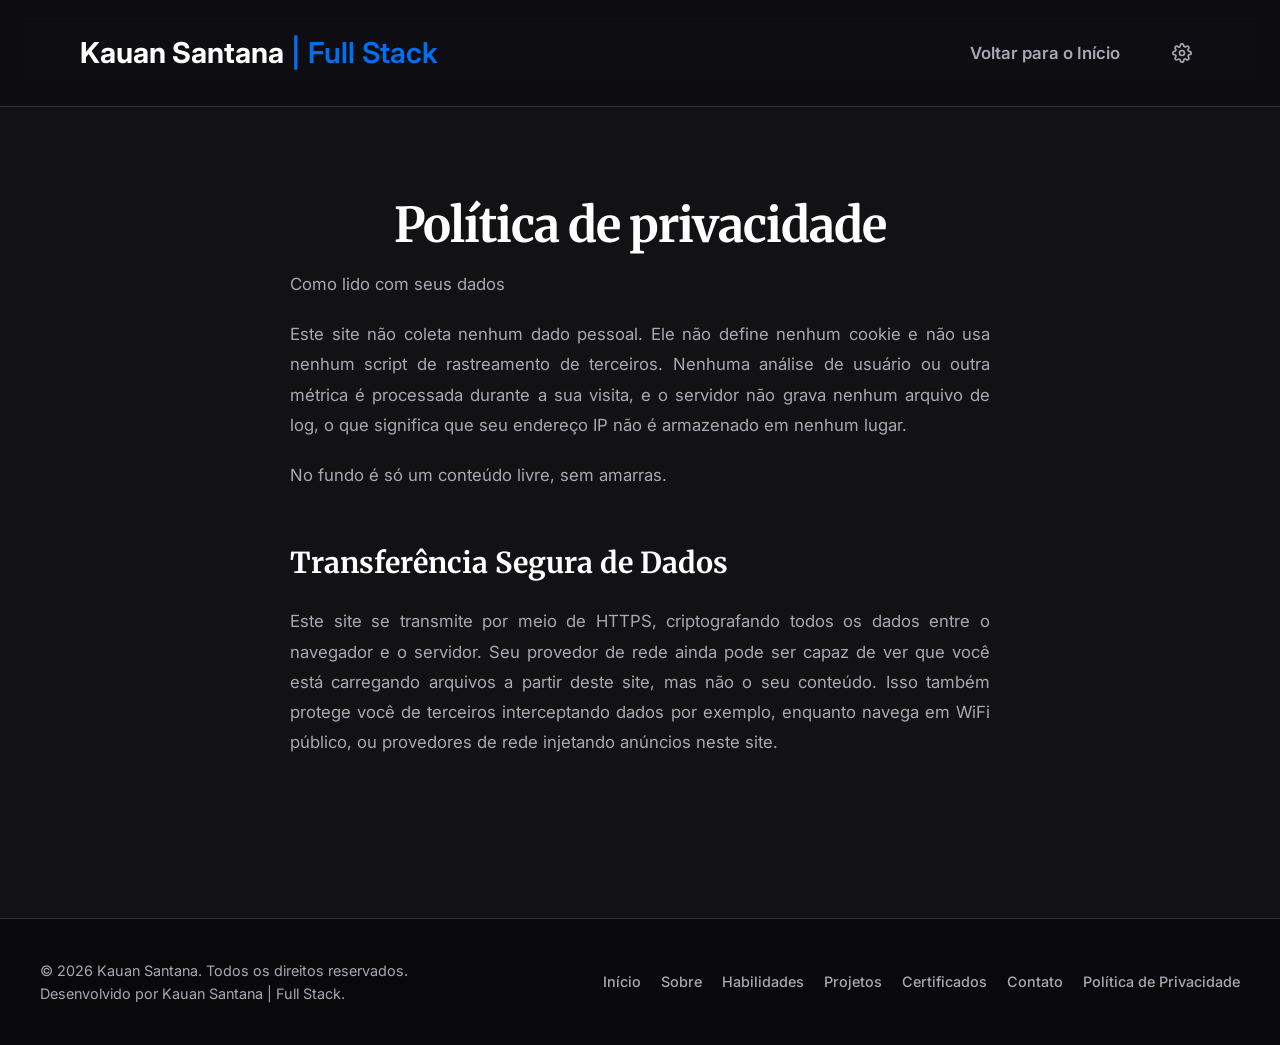
==== privacidade.html @ 3b760c07 "commit teste" ====
<!DOCTYPE html>
<html lang="pt-BR">
<head>
    <meta charset="UTF-8">
    <meta name="viewport" content="width=device-width, initial-scale=1.0">
    <title data-i18n="foot_priv">Política de Privacidade │ Kauan Santana</title>
    
    <link rel="icon" type="image/jpeg" href="imagens/icone.jpg">
    <link rel="stylesheet" href="style.css">
    <link href="https://fonts.googleapis.com/css2?family=Inter:wght@400;600;700&family=Merriweather:wght@400;700&display=swap" rel="stylesheet">
</head>
<body>

    <header>
        <div class="logo">Kauan Santana<span class="destaque"> | Full Stack</span></div>
        <nav>
            <ul>
                <li><a href="index.html" data-i18n="priv_back">Voltar para o Início</a></li>
                
                <li class="settings-menu">
                    <button id="settings-btn" aria-label="Configurações">
                        <svg width="20" height="20" viewBox="0 0 24 24" fill="none" stroke="currentColor" stroke-width="2" stroke-linecap="round" stroke-linejoin="round">
                            <circle cx="12" cy="12" r="3"></circle>
                            <path d="M19.4 15a1.65 1.65 0 0 0 .33 1.82l.06.06a2 2 0 0 1 0 2.83 2 2 0 0 1-2.83 0l-.06-.06a1.65 1.65 0 0 0-1.82-.33 1.65 1.65 0 0 0-1 1.51V21a2 2 0 0 1-2 2 2 2 0 0 1-2-2v-.09A1.65 1.65 0 0 0 9 19.4a1.65 1.65 0 0 0-1.82.33l-.06.06a2 2 0 0 1-2.83 0 2 2 0 0 1 0-2.83l.06-.06a1.65 1.65 0 0 0 .33-1.82 1.65 1.65 0 0 0-1.51-1H3a2 2 0 0 1-2-2 2 2 0 0 1 2-2h.09A1.65 1.65 0 0 0 4.6 9a1.65 1.65 0 0 0-.33-1.82l-.06-.06a2 2 0 0 1 0-2.83 2 2 0 0 1 2.83 0l.06.06a1.65 1.65 0 0 0 1.82.33H9a1.65 1.65 0 0 0 1-1.51V3a2 2 0 0 1 2-2 2 2 0 0 1 2 2v.09a1.65 1.65 0 0 0 1 1.51 1.65 1.65 0 0 0 1.82-.33l.06-.06a2 2 0 0 1 2.83 0 2 2 0 0 1 0 2.83l-.06.06a1.65 1.65 0 0 0-.33 1.82V9a1.65 1.65 0 0 0 1.51 1H21a2 2 0 0 1 2 2 2 2 0 0 1-2 2h-.09a1.65 1.65 0 0 0-1.51 1z"></path>
                        </svg>
                    </button>
                    
                    <div id="settings-dropdown" class="dropdown-content hidden">
                        <div class="setting-group">
                            <label data-i18n="config_theme">Tema:</label>
                            <select id="theme-select">
                                <option value="dark" data-i18n="theme_dark">Dark</option>
                                <option value="light" data-i18n="theme_light">Light</option>
                            </select>
                        </div>
                        <div class="setting-group">
                            <label data-i18n="config_lang">Idioma:</label>
                            <select id="lang-select">
                                <option value="pt">Português</option>
                                <option value="en">English</option>
                            </select>
                        </div>
                    </div>
                </li>
            </ul>
        </nav>
    </header>

    <section class="privacy-section">
        <div class="privacy-container">
            <h1 data-i18n="priv_h1">Política de privacidade</h1>
            <p class="privacy-subtitle" data-i18n="priv_sub">Como lido com seus dados</p>

            <p data-i18n="priv_p1">Este site não coleta nenhum dado pessoal. Ele não define nenhum cookie e não usa nenhum script de rastreamento de terceiros. Nenhuma análise de usuário ou outra métrica é processada durante a sua visita, e o servidor não grava nenhum arquivo de log, o que significa que seu endereço IP não é armazenado em nenhum lugar.</p>
            
            <p data-i18n="priv_p2">No fundo é só um conteúdo livre, sem amarras.</p>

            <h2 data-i18n="priv_h2">Transferência Segura de Dados</h2>
            <p data-i18n="priv_p3">Este site se transmite por meio de HTTPS, criptografando todos os dados entre o navegador e o servidor. Seu provedor de rede ainda pode ser capaz de ver que você está carregando arquivos a partir deste site, mas não o seu conteúdo. Isso também protege você de terceiros interceptando dados por exemplo, enquanto navega em WiFi público, ou provedores de rede injetando anúncios neste site.</p>
        </div>
    </section>

    <footer>
        <div class="footer-container">
            <div class="footer-texto">
                <p data-i18n="foot_copy">&copy; 2026 Kauan Santana. Todos os direitos reservados.</p>
                <p data-i18n="foot_dev">Desenvolvido por <span>Kauan Santana | Full Stack</span>.</p>
            </div>
            <div class="footer-links">
                <a href="#inicio" data-i18n="nav_home">Início</a>
                <a href="#sobre" data-i18n="nav_about">Sobre</a>
                <a href="#habilidades" data-i18n="nav_skills">Habilidades</a>
                <a href="#projetos" data-i18n="nav_projects">Projetos</a>
                <a href="https://www.linkedin.com/in/kauan-santana-ab8915325/details/certifications/" target="_blank" data-i18n="nav_certs">Certificados</a>
                <a href="#contato" data-i18n="nav_contact">Contato</a>
                <a href="privacidade.html" data-i18n="foot_priv">Política de Privacidade</a>
            </div>
        </div>
    </footer>

    <script src="script.js"></script>
</body>
</html>
---- style.css ----
/* =========================================
   VARIÁVEIS DE CORES (TEMA DARK E LIGHT)
========================================= */
:root {
    --bg-color: #121214;
    --header-bg: #0d0d12;
    --text-main: #ffffff;
    --text-muted: #a8a8b3;
    --card-bg: #202024;
    --border-color: #323238;
    --accent-color: #0070f3;
    --input-bg: #121214;
    --footer-bg: #09090b;
    --dropdown-bg: #202024;
}

body.light-mode {
    --bg-color: #f4f4f5; 
    --header-bg: #ffffff; 
    --text-main: #18181b; 
    --text-muted: #71717a; 
    --card-bg: #ffffff; 
    --border-color: #e4e4e7; 
    --accent-color: #2563eb; 
    --input-bg: #fafafa;
    --footer-bg: #ffffff;
    --dropdown-bg: #ffffff;
}

/* =========================================
   RESET BÁSICO E CONFIGURAÇÕES GERAIS
========================================= */
* {
    margin: 0;
    padding: 0;
    box-sizing: border-box;
    font-family: 'Inter', sans-serif;
}

html {
    scroll-behavior: smooth;
}

body {
    background-color: var(--bg-color);
    color: var(--text-main);
    line-height: 1.6;
    transition: background-color 0.4s ease, color 0.4s ease;
}

section {
    padding: 80px 20px;
    max-width: 1200px;
    margin: 0 auto;
}

h2 {
    text-align: center;
    margin-bottom: 40px;
    font-size: 2.5rem;
    color: var(--text-main);
    transition: color 0.4s ease;
}

::-webkit-scrollbar {
    width: 10px;
}
::-webkit-scrollbar-track {
    background: var(--bg-color);
}
::-webkit-scrollbar-thumb {
    background: var(--border-color);
    border-radius: 5px;
}
::-webkit-scrollbar-thumb:hover {
    background: var(--accent-color);
}

/* =========================================
   CABEÇALHO E NAVEGAÇÃO 
========================================= */
header {
    background-color: rgba(13, 13, 18, 0.85);
    backdrop-filter: blur(12px); 
    -webkit-backdrop-filter: blur(12px);
    padding: 30px 80px; 
    display: flex;
    justify-content: space-between;
    align-items: center;
    border-bottom: 1px solid var(--border-color); 
    position: sticky; 
    top: 0;
    z-index: 100;     
    transition: background-color 0.4s ease, border-color 0.4s ease;
}

body.light-mode header {
    background-color: rgba(255, 255, 255, 0.85);
}

header .logo {
    font-size: 1.8rem; 
    font-weight: 700;
    color: var(--text-main);
    transition: color 0.4s ease;
}

header .logo .destaque {
    color: var(--accent-color); 
    font-weight: 600;
}

nav ul {
    list-style: none;
    display: flex;
    gap: 20px; /* Aumentado: afasta mais os links um do outro */
    align-items: center;
}

nav a {
    color: var(--text-muted);
    text-decoration: none;
    font-weight: 600;
    font-size: 1.05rem; /* Aumentado de 0.95rem para facilitar a leitura */
    padding: 10px 24px; /* Links mais "gordinhos" e clicáveis */
    border-radius: 30px; 
    transition: all 0.3s ease;
}

nav a:hover {
    color: var(--accent-color);
}

nav a.ativo {
    background-color: rgba(37, 99, 235, 0.1); 
    color: var(--accent-color); 
}

/* =========================================
   MENU DE CONFIGURAÇÕES (ENGRENAGEM REFINADA)
========================================= */
.settings-menu {
    position: relative;
    display: flex;
    align-items: center;
}

#settings-btn {
    background: none;
    border: none;
    color: var(--text-muted);
    cursor: pointer;
    padding: 8px;
    display: flex;
    align-items: center;
    justify-content: center;
    border-radius: 50%;
    transition: background-color 0.3s ease, color 0.3s ease, transform 0.4s ease;
}

#settings-btn:hover {
    color: var(--accent-color);
    background-color: rgba(37, 99, 235, 0.1);
    transform: rotate(90deg); 
}

.dropdown-content {
    position: absolute;
    top: 50px;
    right: 0;
    background-color: var(--dropdown-bg);
    border: 1px solid var(--border-color);
    border-radius: 12px;
    padding: 20px;
    width: 220px;
    box-shadow: 0 10px 30px rgba(0,0,0,0.1);
    z-index: 200;
    opacity: 1;
    visibility: visible;
    transform: translateY(0);
    transition: all 0.3s cubic-bezier(0.16, 1, 0.3, 1);
}

.dropdown-content.hidden {
    opacity: 0;
    visibility: hidden;
    transform: translateY(-15px);
    pointer-events: none;
}

.setting-group {
    display: flex;
    flex-direction: column;
    gap: 8px;
    margin-bottom: 20px;
}

.setting-group:last-child {
    margin-bottom: 0;
}

.setting-group label {
    font-size: 0.85rem;
    color: var(--text-muted);
    font-weight: 600;
    text-transform: uppercase;
    letter-spacing: 1px;
}

.setting-group select {
    appearance: none; 
    -webkit-appearance: none;
    -moz-appearance: none;
    background-color: var(--input-bg);
    color: var(--text-main);
    border: 1px solid var(--border-color);
    padding: 10px 15px;
    border-radius: 8px;
    font-size: 0.95rem;
    font-weight: 500;
    cursor: pointer;
    outline: none;
    transition: border-color 0.3s ease, box-shadow 0.3s ease;
    background-image: url('data:image/svg+xml;utf8,<svg width="12" height="8" viewBox="0 0 12 8" fill="none" xmlns="http://www.w3.org/2000/svg"><path d="M1 1.5L6 6.5L11 1.5" stroke="%23a8a8b3" stroke-width="2" stroke-linecap="round" stroke-linejoin="round"/></svg>');
    background-repeat: no-repeat;
    background-position: right 15px center;
    padding-right: 40px; 
}

body.light-mode .setting-group select {
    background-image: url('data:image/svg+xml;utf8,<svg width="12" height="8" viewBox="0 0 12 8" fill="none" xmlns="http://www.w3.org/2000/svg"><path d="M1 1.5L6 6.5L11 1.5" stroke="%2371717a" stroke-width="2" stroke-linecap="round" stroke-linejoin="round"/></svg>');
}

.setting-group select:focus {
    border-color: var(--accent-color);
    box-shadow: 0 0 0 3px rgba(37, 99, 235, 0.1);
}

/* =========================================
   SEÇÃO: INÍCIO (HERO) - 2 COLUNAS
========================================= */
.hero {
    position: relative;
    display: flex;
    align-items: center;
    min-height: 95vh;
    padding: 100px 20px 140px 20px; 
    overflow: hidden;
    background-color: var(--header-bg);
}

.hero-container {
    max-width: 1200px;
    margin: 0 auto;
    display: flex;
    flex-direction: row; /* Textos e Imagem lado a lado */
    align-items: center;
    justify-content: space-between;
    gap: 50px; 
    width: 100%;
    z-index: 2;
}

.hero-texto {
    flex: 1.2; 
    text-align: left; /* Alinhamento para a esquerda */
    display: flex;
    flex-direction: column;
    align-items: flex-start;
    margin-bottom: 0; 
}

.hero-texto h1 {
    font-size: 3.5rem; 
    line-height: 1.2;
    margin-bottom: 20px;
    color: var(--text-main);
    font-weight: 700;
}

.hero-texto h1 span {
    color: var(--accent-color);
}

/* Novo Texto de Boas-Vindas */
.hero-welcome {
    font-size: 1.15rem;
    color: var(--text-muted);
    margin-bottom: 30px; /* Espaço para respirar antes da citação */
    max-width: 100%;
    line-height: 1.7;
}

/* Container do Efeito de Digitação (Citação) */
.typing-container {
    font-size: 1.15rem;
    color: var(--text-main);
    margin-bottom: 40px;
    max-width: 100%; 
    line-height: 1.6;
    min-height: 60px;
    font-style: italic;
    border-left: 4px solid var(--accent-color); /* Destaque visual */
    padding-left: 20px;
    background: linear-gradient(90deg, rgba(37, 99, 235, 0.05) 0%, rgba(0,0,0,0) 100%);
    padding-top: 10px;
    padding-bottom: 10px;
    border-radius: 0 8px 8px 0;
}

.typing-container strong {
    color: var(--accent-color);
    font-weight: 600;
    font-style: normal;
    font-size: 0.95rem;
    display: block;
    margin-top: 8px;
}

.cursor {
    display: inline-block;
    width: 3px;
    height: 1.2rem;
    background-color: var(--accent-color);
    margin-left: 4px;
    vertical-align: middle;
    animation: blink 0.8s infinite;
}

@keyframes blink {
    0%, 100% { opacity: 1; }
    50% { opacity: 0; }
}

.hero-botoes {
    display: flex;
    gap: 20px;
    justify-content: flex-start;
}

/* Ajuste da Imagem na Coluna da Direita */
.hero-imagem {
    flex: 1; 
    display: flex;
    justify-content: center;
    align-items: center;
    width: 100%; 
}

.hero-banner {
    max-width: 100%; 
    height: auto;
    width: 500px; 
    display: block;
    margin: 0 auto;
    filter: drop-shadow(0 15px 30px rgba(0,0,0,0.2)); 
    animation: float_banner 6s ease-in-out infinite; 
}

body.light-mode .hero-banner {
    filter: drop-shadow(0 15px 25px rgba(37, 99, 235, 0.15)); 
}

@keyframes float_banner {
    0% { transform: translateY(0px) rotate(-1deg); } 
    50% { transform: translateY(-20px) rotate(1deg); }
    100% { transform: translateY(0px) rotate(-1deg); }
}

.hero-curve {
    position: absolute;
    bottom: -1px;
    left: 0;
    width: 100%;
    line-height: 0;
}

.hero-curve svg {
    display: block;
    width: calc(100% + 1.3px);
    height: 90px;
    color: var(--bg-color);
}

/* Botões Globais */
.btn {
    display: inline-block;
    background-color: var(--accent-color);
    color: #ffffff; 
    padding: 14px 32px;
    border-radius: 8px;
    text-decoration: none;
    font-weight: 700;
    font-size: 1rem;
    transition: background-color 0.3s ease, transform 0.2s ease;
    border: none;
    cursor: pointer;
}

.btn:hover {
    background-color: #1d4ed8;
    transform: translateY(-2px);
}

.btn-secundario {
    display: inline-block;
    background-color: transparent;
    color: var(--accent-color);
    padding: 14px 32px;
    border-radius: 8px;
    text-decoration: none;
    font-weight: 700;
    font-size: 1rem;
    border: 2px solid var(--accent-color);
    transition: all 0.3s ease;
}

.btn-secundario:hover {
    background-color: rgba(37, 99, 235, 0.05);
    transform: translateY(-2px);
}

/* =========================================
   SEÇÃO: SOBRE MIM
========================================= */
.sobre-section {
    background-color: var(--bg-color); 
    padding: 100px 20px;
}

.sobre-container {
    max-width: 1200px;
    margin: 0 auto;
    display: flex;
    align-items: center; 
    gap: 60px; 
}

.sobre-texto {
    flex: 2; 
}

.sobre-header {
    display: flex;
    align-items: center;
    gap: 15px;
    margin-bottom: 25px;
}

.barra-azul {
    display: block;
    width: 6px;
    height: 35px;
    background-color: var(--accent-color); 
    border-radius: 3px;
}

.sobre-texto h3 {
    font-size: 2.2rem;
    color: var(--text-main);
    font-weight: 700;
}

.sobre-texto p {
    font-size: 1.1rem;
    color: var(--text-muted);
    line-height: 1.8;
    margin-bottom: 20px;
    text-align: left; 
    max-width: 100%;  
}

.sobre-botoes {
    display: flex;
    gap: 15px;
    margin: 30px 0 50px 0;
}

.sobre-skills h4 {
    font-size: 1.3rem;
    color: var(--text-main);
    margin-bottom: 20px;
    font-weight: 600;
}

.sobre-skills ul {
    list-style: none;
    display: grid;
    grid-template-columns: repeat(auto-fit, minmax(220px, 1fr));
    gap: 15px;
}

.sobre-skills li {
    position: relative; 
    overflow: hidden; 
    background-color: var(--card-bg);
    padding: 15px 20px;
    border-radius: 8px;
    color: var(--text-muted);
    font-size: 1rem;
    border: 1px solid var(--border-color);
    display: flex;
    align-items: center;
    gap: 12px;
    transition: transform 0.2s ease, box-shadow 0.2s ease, color 0.3s ease;
    z-index: 1; 
}

.sobre-skills li::before {
    content: "";
    position: absolute;
    top: 0;
    left: 0;
    width: 100%;
    height: 100%;
    background-color: var(--accent-color); /* Usa a cor de destaque do seu tema */
    z-index: -1; /* Joga o fundo para trás do texto */
    transform: scaleX(0); /* Esconde o fundo no eixo X */
    transform-origin: left; /* Faz o efeito começar da esquerda */
    transition: transform 0.4s cubic-bezier(0.25, 1, 0.5, 1); /* Animação super suave */
}

.sobre-skills li:hover {
    transform: translateY(-2px);
    box-shadow: 0 4px 12px rgba(0,0,0,0.1);
    color: #ffffff; /* O texto fica branco para leitura no fundo azul */
    border-color: var(--accent-color);
}

.sobre-skills li svg {
    width: 18px;
    height: 18px;
    color: var(--accent-color);
    flex-shrink: 0;
    transition: color 0.3s ease;
}

.sobre-skills li:hover::before {
    transform: scaleX(1); 
}

.sobre-skills li:hover svg {
    color: #ffffff;
}

.sobre-foto {
    flex: 1; 
    display: flex;
    justify-content: center;
    align-items: center;
}


.sobre-foto img {
    max-width: 100%;
    height: auto;
    border-radius: 12px; 
    box-shadow: 0 10px 30px rgba(0, 0, 0, 0.1); 
    border: 2px solid var(--border-color); 
}

/* =========================================
   SEÇÃO: FERRAMENTAS E TECNOLOGIAS (BADGES)
========================================= */
#habilidades {
    text-align: center;
}

.habilidades-desc {
    color: var(--text-muted);
    margin-bottom: 40px;
    max-width: 800px;
    margin-left: auto;
    margin-right: auto;
}

.skills-badges-img {
    display: flex;
    flex-wrap: wrap;
    justify-content: center;
    gap: 15px;
    max-width: 900px;
    margin: 0 auto;
}

.skills-badges-img img {
    height: 35px;
    transition: transform 0.3s ease, box-shadow 0.3s ease;
    border-radius: 4px;
}

.skills-badges-img img:hover {
    transform: translateY(-4px);
    box-shadow: 0 8px 15px rgba(0,0,0,0.2);
}

body.light-mode .skill-badge {
    box-shadow: 0 4px 10px rgba(0,0,0,0.05);
}

/* =========================================
   SEÇÃO: PROJETOS EM DESTAQUE
========================================= */
.grid-projetos {
    display: grid;
    grid-template-columns: repeat(auto-fit, minmax(300px, 1fr));
    gap: 30px;
    align-items: stretch; 
}

.cartao-projeto {
    background-color: var(--card-bg);
    border-radius: 12px;
    overflow: hidden;
    border: 1px solid var(--border-color);
    transition: transform 0.3s ease, box-shadow 0.3s ease;
    display: flex;
    flex-direction: column;
    height: 100%;
}

.cartao-projeto:hover {
    transform: translateY(-5px);
    box-shadow: 0 15px 30px rgba(0, 0, 0, 0.1);
}

.container-imagem {
    display: block;
    position: relative;
    width: 100%;
    height: 200px; 
    overflow: hidden;
    border-bottom: 1px solid var(--border-color);
}

.container-imagem img {
    width: 100%;
    height: 100%;
    object-fit: cover;
    display: block;
}

.overlay {
    position: absolute;
    top: 0;
    left: 0;
    width: 100%;
    height: 100%;
    background-color: rgba(37, 99, 235, 0.9); 
    display: flex;
    justify-content: center;
    align-items: center;
    opacity: 0; 
    transition: opacity 0.3s ease;
}

.container-imagem:hover .overlay {
    opacity: 1; 
}

.overlay svg {
    background-color: white;
    border-radius: 50%;
    padding: 12px;
    stroke: #2563eb; 
}

.conteudo-projeto {
    padding: 25px;
    display: flex;
    flex-direction: column;
    flex: 1; 
}

.conteudo-projeto h3 {
    font-size: 1.4rem;
    margin-bottom: 10px;
    color: var(--text-main);
    font-weight: 700;
}

.conteudo-projeto p {
    color: var(--text-muted);
    font-size: 0.95rem;
    margin-bottom: 20px;
    line-height: 1.5;
}

.tags {
    display: flex;
    flex-wrap: wrap;
    gap: 8px;
}

.tags span {
    background-color: rgba(37, 99, 235, 0.1);
    color: var(--accent-color);
    padding: 6px 12px;
    border-radius: 20px;
    font-size: 0.75rem;
    font-weight: 600;
    letter-spacing: 0.5px;
}

.botoes-projeto {
    display: flex;
    gap: 10px;
    margin-top: auto; 
    margin-top: 25px;
}

.btn-sm {
    padding: 8px 16px;
    font-size: 0.85rem;
    border-radius: 6px;
    text-align: center;
    flex: 1; 
    display: flex;
    justify-content: center;
    align-items: center;
}

/* =========================================
   SEÇÃO: CONTATO E FORMULÁRIO
========================================= */
.contato-section {
    padding: 100px 20px;
}

.contato-header {
    text-align: center;
    margin-bottom: 60px;
}

.tag-azul {
    color: var(--accent-color);
    font-size: 0.85rem;
    font-weight: 700;
    letter-spacing: 2px;
    text-transform: uppercase;
    display: block;
    margin-bottom: 10px;
}

.contato-container {
    display: flex;
    flex-wrap: wrap;
    gap: 50px;
    align-items: center;
}

.contato-info {
    flex: 1;
    min-width: 300px;
}

.contato-info h3 {
    font-size: 2rem;
    color: var(--text-main);
    margin-bottom: 20px;
    line-height: 1.3;
}

.contato-info p {
    color: var(--text-muted);
    margin-bottom: 30px;
}

.info-cards {
    display: flex;
    flex-direction: column;
    gap: 20px;
    margin-bottom: 25px;
}

.info-cards .card {
    background-color: var(--card-bg);
    padding: 20px;
    border-radius: 12px;
    display: flex;
    align-items: center;
    gap: 20px;
    border: 1px solid var(--border-color);
    transition: transform 0.3s ease, box-shadow 0.3s ease;
}

.info-cards .card:hover {
    transform: translateX(5px);
    box-shadow: 0 5px 15px rgba(0,0,0,0.05);
}

.info-cards .card svg {
    width: 24px;
    height: 24px;
    flex-shrink: 0;
    stroke: var(--accent-color);
}

.card-texto h4 {
    color: var(--text-main);
    font-size: 1rem;
    margin-bottom: 5px;
}

.card-texto p {
    color: var(--text-muted);
    font-size: 0.9rem;
    margin-bottom: 0; 
}

.redes-sociais {
    display: flex;
    gap: 15px;
}

.redes-sociais a {
    display: flex;
    justify-content: center;
    align-items: center;
    width: 45px;
    height: 45px;
    background-color: var(--card-bg);
    border: 1px solid var(--border-color);
    border-radius: 50%;
    color: var(--text-muted);
    transition: all 0.3s ease;
}

.redes-sociais a:hover {
    background-color: var(--accent-color);
    border-color: var(--accent-color);
    color: #ffffff;
    transform: translateY(-3px);
}

.redes-sociais a svg {
    width: 20px;
    height: 20px;
}

.contato-form {
    flex: 1;
    min-width: 300px;
    background-color: var(--card-bg); 
    padding: 40px;
    border-radius: 12px;
    border: 1px solid var(--border-color);
    box-shadow: 0 10px 30px rgba(0,0,0,0.05);
}

.contato-form form {
    display: flex;
    flex-direction: column;
    gap: 20px;
}

.contato-form input,
.contato-form textarea {
    width: 100%;
    background-color: var(--input-bg); 
    border: 1px solid var(--border-color);
    color: var(--text-main);
    padding: 15px;
    border-radius: 8px;
    font-size: 1rem;
    outline: none;
    transition: border-color 0.3s ease, box-shadow 0.3s ease;
}

.contato-form input:focus,
.contato-form textarea:focus {
    border-color: var(--accent-color);
    box-shadow: 0 0 0 3px rgba(37, 99, 235, 0.1);
}

.contato-form input::placeholder,
.contato-form textarea::placeholder {
    color: #a1a1aa;
}

/* =========================================
   FOOTER (RODAPÉ FINAL)
========================================= */
footer {
    background-color: var(--footer-bg); 
    border-top: 1px solid var(--border-color);
    padding: 40px 20px;
    margin-top: 60px;
    transition: background-color 0.4s ease;
}

.footer-container {
    max-width: 1200px;
    margin: 0 auto;
    display: flex;
    justify-content: space-between;
    align-items: center;
    flex-wrap: wrap;
    gap: 20px;
}

.footer-texto p {
    color: var(--text-muted);
    font-size: 0.9rem;
    line-height: 1.6;
}

.footer-links {
    display: flex;
    gap: 20px;
}

.footer-links a {
    color: var(--text-muted);
    text-decoration: none;
    font-size: 0.9rem;
    font-weight: 500;
    transition: color 0.3s ease;
}

.footer-links a:hover {
    color: var(--accent-color);
}

/* =========================================
   PÁGINA: POLÍTICA DE PRIVACIDADE
========================================= */
.privacy-section {
    padding: 80px 20px;
    min-height: 70vh; 
    background-color: var(--bg-color);
}

.privacy-container {
    max-width: 700px; 
    margin: 0 auto;
}

.privacy-container h1,
.privacy-container h2 {
    font-family: 'Merriweather', serif; 
    color: var(--text-main);
    text-align: center;
}

.privacy-container h1 {
    font-size: 3rem;
    margin-bottom: 5px;
    letter-spacing: -1px;
}

.privacy-subtitle {
    text-align: center;
    color: var(--text-muted);
    font-size: 1.1rem;
    margin-bottom: 50px;
}

.privacy-container h2 {
    font-size: 1.8rem;
    margin-top: 50px;
    margin-bottom: 20px;
    text-align: left; 
}

.privacy-container p {
    color: var(--text-muted); 
    font-size: 1.05rem;
    line-height: 1.8;
    margin-bottom: 20px;
    text-align: justify; 
}

/* =========================================
   BOTÃO VOLTAR AO TOPO
========================================= */
#back-to-top {
    position: fixed;
    bottom: 30px;
    right: 30px;
    width: 50px;
    height: 50px;
    background-color: var(--accent-color);
    color: #ffffff; 
    border: none;
    border-radius: 50%;
    cursor: pointer;
    display: flex;
    align-items: center;
    justify-content: center;
    box-shadow: 0 4px 15px rgba(0, 0, 0, 0.2);
    z-index: 1000;
    opacity: 0;
    visibility: hidden;
    transition: all 0.3s ease;
}

#back-to-top.visible {
    opacity: 1;
    visibility: visible;
}

#back-to-top:hover {
    transform: translateY(-5px);
    filter: brightness(1.1);
}

/* =========================================
   RESPONSIVIDADE (CELULARES E TABLETS)
========================================= */
@media (max-width: 992px) {
    /* Ajustes do Início (Hero) */
    .hero-container {
        flex-direction: column; /* Empilha no celular */
        gap: 30px;
        padding-top: 40px;
    }

    .hero-texto {
        text-align: center; /* Volta a centralizar no mobile */
        align-items: center;
    }

    .hero-texto p.hero-welcome {
        font-size: 1.15rem;
        text-align: center;
    }

    .hero-texto h1 {
        font-size: 2.8rem; 
    }

    .typing-container {
        text-align: left; /* Mantém a citação alinhada à esquerda mesmo no mobile por causa da borda */
        width: 100%;
        font-size: 1.15rem;
    }

    .hero-botoes {
        flex-direction: column;
        width: 100%;
    }

    .hero-botoes .btn, .hero-botoes {
        width: 100%;
        text-align: center;
    }

    .hero-imagem {
        flex: 1;
        justify-content: center;
        margin-top: 10px;
    }
    
    .hero-banner {
        width: 320px; 
    }

    /* Ajustes do Sobre */
    .sobre-container {
        flex-direction: column-reverse; 
        text-align: center;
        gap: 40px;
    }

    .sobre-header {
        justify-content: center;
    }

    .sobre-texto p {
        text-align: center;
    }

    .sobre-botoes {
        justify-content: center;
    }

    .sobre-skills ul {
        grid-template-columns: repeat(auto-fit, minmax(180px, 1fr));
    }
    
    .sobre-skills li {
        justify-content: center;
    }

    .sobre-foto img {
        max-width: 300px; 
    }
}

@media (max-width: 768px) {
    .hero h1 {
        font-size: 2.5rem; 
    }
    
    .contato-container,
    .footer-container {
        flex-direction: column;
        text-align: center;
    }
    
    .info-cards .card {
        justify-content: center;
        text-align: left;
    }

    .redes-sociais {
        justify-content: center;
    }

    .footer-links {
        justify-content: center;
    }
}

/* =========================================
   ANIMAÇÕES DE SCROLL (REVEAL EFFECT CLEAN)
========================================= */
.reveal {
    opacity: 0;
    transform: translateY(50px); /* Aumentei levemente a distância para um deslize mais nítido */
    transition: opacity 0.8s ease-out, transform 0.8s ease-out; /* ease-out deixa o final do movimento super suave */
    will-change: opacity, transform; 
}

.reveal.active {
    opacity: 1;
    transform: translateY(0); 
}
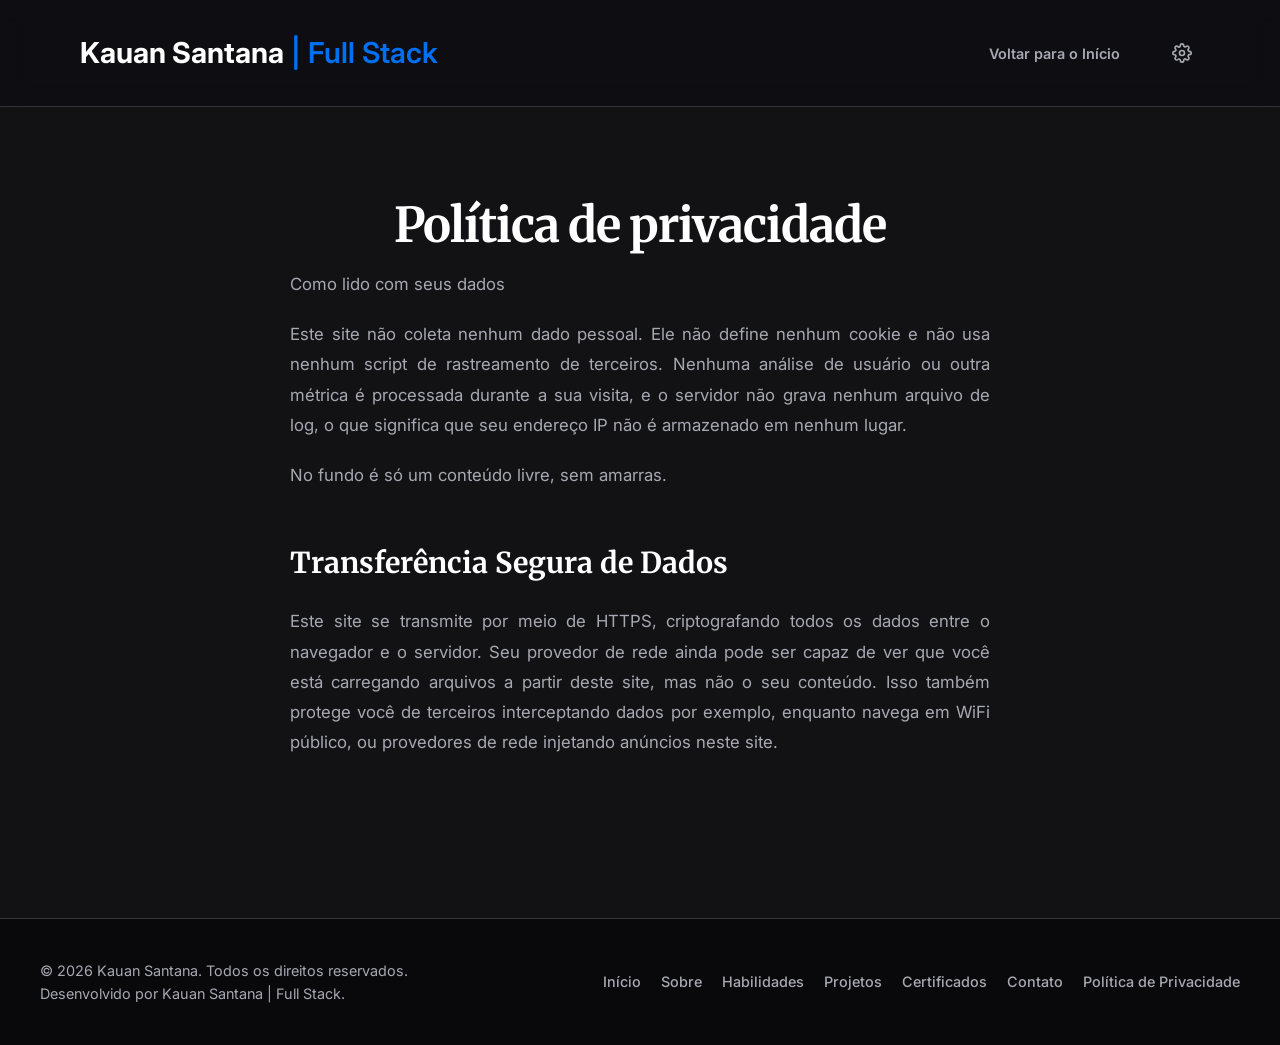
==== commit 88ecc60d: "commit responsa" ====
--- a/privacidade.html
+++ b/privacidade.html
@@ -13,9 +13,18 @@
 
     <header>
         <div class="logo">Kauan Santana<span class="destaque"> | Full Stack</span></div>
-        <nav>
+        
+        <nav class="nav-privacidade">
             <ul>
-                <li><a href="index.html" data-i18n="priv_back">Voltar para o Início</a></li>
+                <li>
+                    <a href="index.html" class="btn-voltar" data-i18n="priv_back">
+                        <svg width="20" height="20" viewBox="0 0 24 24" fill="none" stroke="currentColor" stroke-width="2" stroke-linecap="round" stroke-linejoin="round" style="margin-right: 8px; vertical-align: middle;">
+                            <line x1="19" y1="12" x2="5" y2="12"></line>
+                            <polyline points="12 19 5 12 12 5"></polyline>
+                        </svg>
+                        Voltar para o Início
+                    </a>
+                </li>
                 
                 <li class="settings-menu">
                     <button id="settings-btn" aria-label="Configurações">
@@ -67,12 +76,12 @@
                 <p data-i18n="foot_dev">Desenvolvido por <span>Kauan Santana | Full Stack</span>.</p>
             </div>
             <div class="footer-links">
-                <a href="#inicio" data-i18n="nav_home">Início</a>
-                <a href="#sobre" data-i18n="nav_about">Sobre</a>
-                <a href="#habilidades" data-i18n="nav_skills">Habilidades</a>
-                <a href="#projetos" data-i18n="nav_projects">Projetos</a>
+                <a href="index.html#inicio" data-i18n="nav_home">Início</a>
+                <a href="index.html#sobre" data-i18n="nav_about">Sobre</a>
+                <a href="index.html#habilidades" data-i18n="nav_skills">Habilidades</a>
+                <a href="index.html#projetos" data-i18n="nav_projects">Projetos</a>
                 <a href="https://www.linkedin.com/in/kauan-santana-ab8915325/details/certifications/" target="_blank" data-i18n="nav_certs">Certificados</a>
-                <a href="#contato" data-i18n="nav_contact">Contato</a>
+                <a href="index.html#contato" data-i18n="nav_contact">Contato</a>
                 <a href="privacidade.html" data-i18n="foot_priv">Política de Privacidade</a>
             </div>
         </div>
--- a/style.css
+++ b/style.css
@@ -113,7 +113,7 @@
 nav ul {
     list-style: none;
     display: flex;
-    gap: 20px; /* Aumentado: afasta mais os links um do outro */
+    gap: 20px; 
     align-items: center;
 }
 
@@ -121,8 +121,8 @@
     color: var(--text-muted);
     text-decoration: none;
     font-weight: 600;
-    font-size: 1.05rem; /* Aumentado de 0.95rem para facilitar a leitura */
-    padding: 10px 24px; /* Links mais "gordinhos" e clicáveis */
+    font-size: 1.05rem; 
+    padding: 10px 24px; 
     border-radius: 30px; 
     transition: all 0.3s ease;
 }
@@ -1086,6 +1086,67 @@
     .sobre-foto img {
         max-width: 300px; 
     }
+
+    /* =========================================
+       AJUSTES DO CABEÇALHO E MENU MOBILE
+    ========================================= */
+    header {
+        padding: 20px 25px; /* Reduz o padding para caber na tela */
+    }
+
+    header .logo {
+        font-size: 1.3rem; /* Diminui a fonte para evitar quebra de linha */
+        white-space: nowrap; /* Força a logo a ficar em uma linha só */
+    }
+
+    .menu-toggle {
+        display: block; /* Mostra o botão Hamburguer no celular */
+        background: none;
+        border: none;
+        color: var(--text-main);
+        cursor: pointer;
+    }
+
+    nav {
+        position: absolute;
+        top: 100%;
+        left: 0;
+        width: 100%;
+        background-color: var(--header-bg);
+        border-bottom: 1px solid var(--border-color);
+        box-shadow: 0 10px 20px rgba(0,0,0,0.1);
+        /* Esconde o menu por padrão */
+        opacity: 0;
+        visibility: hidden;
+        transform: translateY(-10px);
+        transition: all 0.3s ease;
+    }
+
+    /* Classe ativada pelo JavaScript para abrir o menu */
+    nav.menu-aberto {
+        opacity: 1;
+        visibility: visible;
+        transform: translateY(0);
+    }
+
+    nav ul {
+        flex-direction: column;
+        gap: 0;
+        padding: 10px 20px 30px 20px;
+    }
+
+    nav a {
+        display: block;
+        padding: 15px;
+        width: 100%;
+        text-align: center;
+        border-radius: 8px;
+    }
+
+    .settings-menu {
+        justify-content: center;
+        margin-top: 15px;
+    }
 }
 
 @media (max-width: 768px) {
@@ -1126,4 +1187,42 @@
 .reveal.active {
     opacity: 1;
     transform: translateY(0); 
+}
+
+/* Garante que o nav de privacidade não suma no mobile */
+.nav-privacidade {
+    display: block !important;
+    position: static !important;
+    opacity: 1 !important;
+    visibility: visible !important;
+    transform: none !important;
+    box-shadow: none !important;
+    width: auto !important;
+}
+
+.btn-voltar {
+    display: flex;
+    align-items: center;
+    color: var(--text-muted);
+    text-decoration: none;
+    font-weight: 600;
+    font-size: 0.9rem;
+    transition: color 0.3s ease;
+}
+
+.btn-voltar:hover {
+    color: var(--accent-color);
+}
+
+/* Ajuste específico para mobile */
+@media (max-width: 992px) {
+    .nav-privacidade ul {
+        padding: 0 !important;
+        flex-direction: row !important;
+    }
+    
+    /* Esconde o texto no mobile e deixa só o ícone + "Voltar" se o espaço for curto */
+    .btn-voltar {
+        font-size: 0.8rem;
+    }
 }
